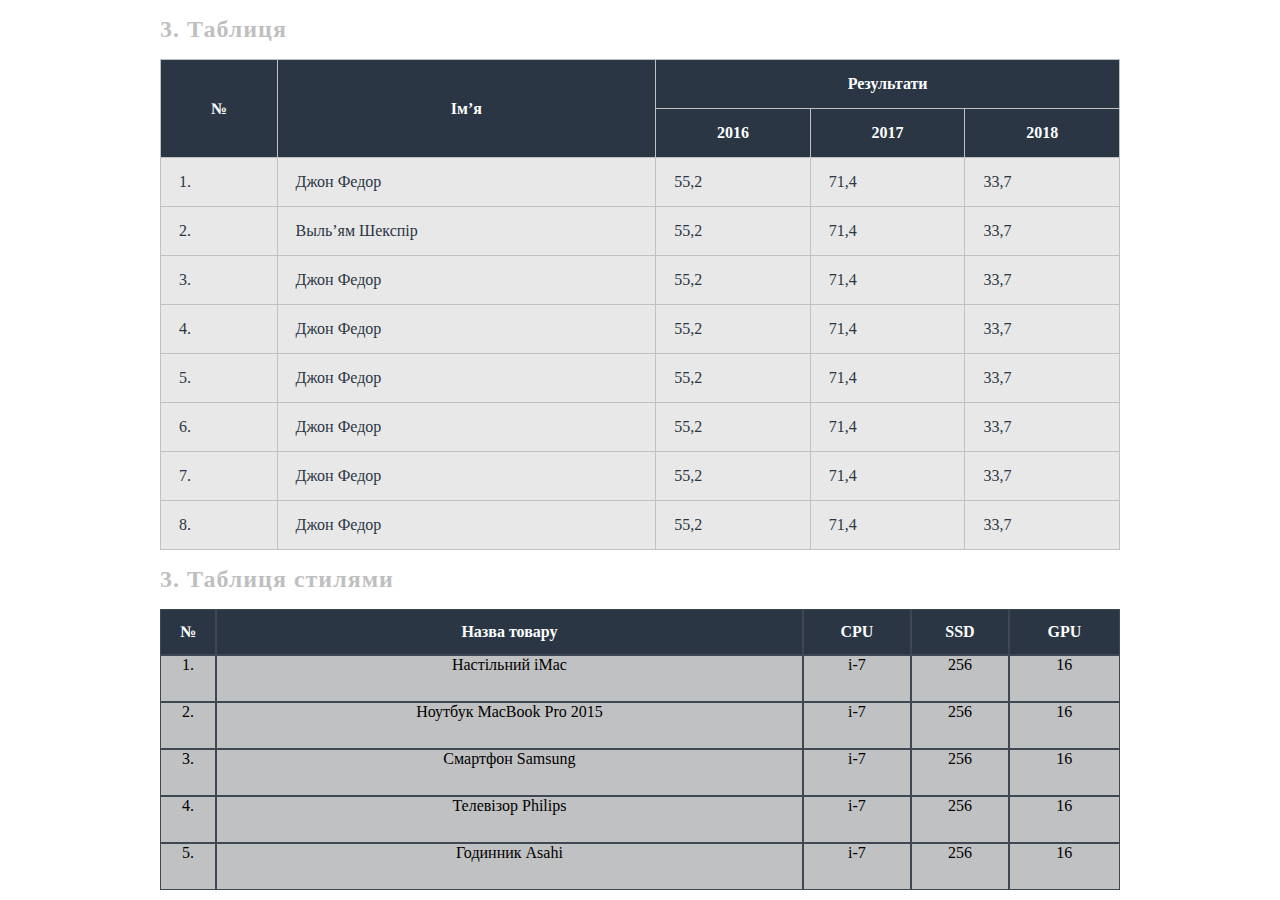
==== table.html @ 28cdceb6 "first" ====
<!DOCTYPE html>
<html lang="uk">
<head>
  <meta charset="UTF-8">
  <meta http-equiv="X-UA-Compatible" content="IE=edge">
  <meta name="viewport" content="width=device-width, initial-scale=1.0">
  <link rel="stylesheet" href="css/style.css">
  <title>Table</title>
</head>
<body>
  <main>
      <section class="table-result">
        <h1>3. Таблиця</h1>
        <table>
          <thead class="title">
            <tr>
              <th rowspan="2">№</th>
              <th rowspan="2">Ім’я</th>
              <th colspan="3">Результати</th>
            </tr>
            <tr>
              <th>2016</th>
              <th>2017</th>
              <th>2018</th>
            </tr>
          </thead>
          <tbody class="name">
            <tr>
              <td>1.</td>
              <td>Джон Федор</td>
              <td>55,2</td>
              <td>71,4</td>
              <td>33,7</td>
            </tr>
            <tr>
              <td>2.</td>
              <td>Выль’ям Шекспір</td>
              <td>55,2</td>
              <td>71,4</td>
              <td>33,7</td>
            </tr>
            <tr>
              <td>3.</td>
              <td>Джон Федор</td>
              <td>55,2</td>
              <td>71,4</td>
              <td>33,7</td>
            </tr>
            <tr>
              <td>4.</td>
              <td>Джон Федор</td>
              <td>55,2</td>
              <td>71,4</td>
              <td>33,7</td>
            </tr> 
            <tr>
              <td>5.</td>
              <td>Джон Федор</td>
              <td>55,2</td>
              <td>71,4</td>
              <td>33,7</td>
            </tr>
            <tr>
              <td>6.</td>
              <td>Джон Федор</td>
              <td>55,2</td>
              <td>71,4</td>
              <td>33,7</td>
            </tr>
            <tr>
              <td>7.</td>
              <td>Джон Федор</td>
              <td>55,2</td>
              <td>71,4</td>
              <td>33,7</td>
            </tr>
            <tr>
              <td>8.</td>
              <td>Джон Федор</td>
              <td>55,2</td>
              <td>71,4</td>
              <td>33,7</td>
            </tr>  
          </tbody>  
        </table>
      </section>
      <section class="table-name">
        <h1>3. Таблиця стилями</h1>
        <div class="table-style">
          <div class="table-line named">
            <h2>№</h2>
            <h2>Назва товару</h2>
            <h2>CPU</h2>
            <h2>SSD</h2>
            <h2>GPU</h2>
          </div>
          <div class="table-line">
            <p>1.</p>
            <p>Настільний iMac</p>
            <p>i-7</p>
            <p>256</p>
            <p>16</p>
          </div>
          <div class="table-line">
            <p>2.</p>
            <p>Ноутбук MacBook Pro 2015</p>
            <p>i-7</p>
            <p>256</p>
            <p>16</p>
          </div>
          <div class="table-line">
            <p>3.</p>
            <p>Смартфон Samsung</p>
            <p>i-7</p>
            <p>256</p>
            <p>16</p>
          </div>
          <div class="table-line">
            <p>4.</p>
            <p>Телевізор Philips</p>
            <p>i-7</p>
            <p>256</p>
            <p>16</p>
          </div>
          <div class="table-line">
            <p>5.</p>
            <p>Годинник Asahi</p>
            <p>i-7</p>
            <p>256</p>
            <p>16</p>
          </div>
        </div>
      </section>
    
  </main>
</body>
</html>
---- css/style.css ----
.body {
  font-family: "Arial";
}
.table-result {
  margin: 0 auto;
  max-width: 960px;
}

.table-result table {
  width: 100%;
  border-collapse: collapse;
}

.table-result h1,
.table-name h1 {
  font-size: 24px;
  letter-spacing: 1px;
  color: #bfbfbf;
  font-weight: bold;
}

.title {
  height: 92px;
  border-radius: 3px;
  background-color: #2a3644;
}

.title th{
  padding: 15px 0;
  font-size: 16px;
  color: #ffffff;
  font-weight: bold;
  border: 1px solid #c0c1c2;
}

.name {
  height: 45px;
  background-color: #e8e8e8;
}

.name td{
  padding: 15px 18px;
  font-size: 16px;
  color: #2a3644;
  border: 1px solid #c0c1c2;
}
.table-name {
  margin: 0 auto;
  max-width: 960px;
}
.table-style {
  display: table;
  width: 100%;
}

.table-line h2,
.table-line p {
  display: table-cell;
}


.named h2 {
  font-size: 16px;
  color: #ffffff;
  font-weight: bold;
  background-color: #2a3644;
  text-align: center;
  padding: 13px 0;
  border: 0.5px solid #3f4852;
}

.table-line p {
  height: 45px;
  font-size: 16px;
  background-color: #c0c1c2;
  text-align: center;
  border: 0.5px solid #3f4852;
}

.table-line{
  display: table-row;
}
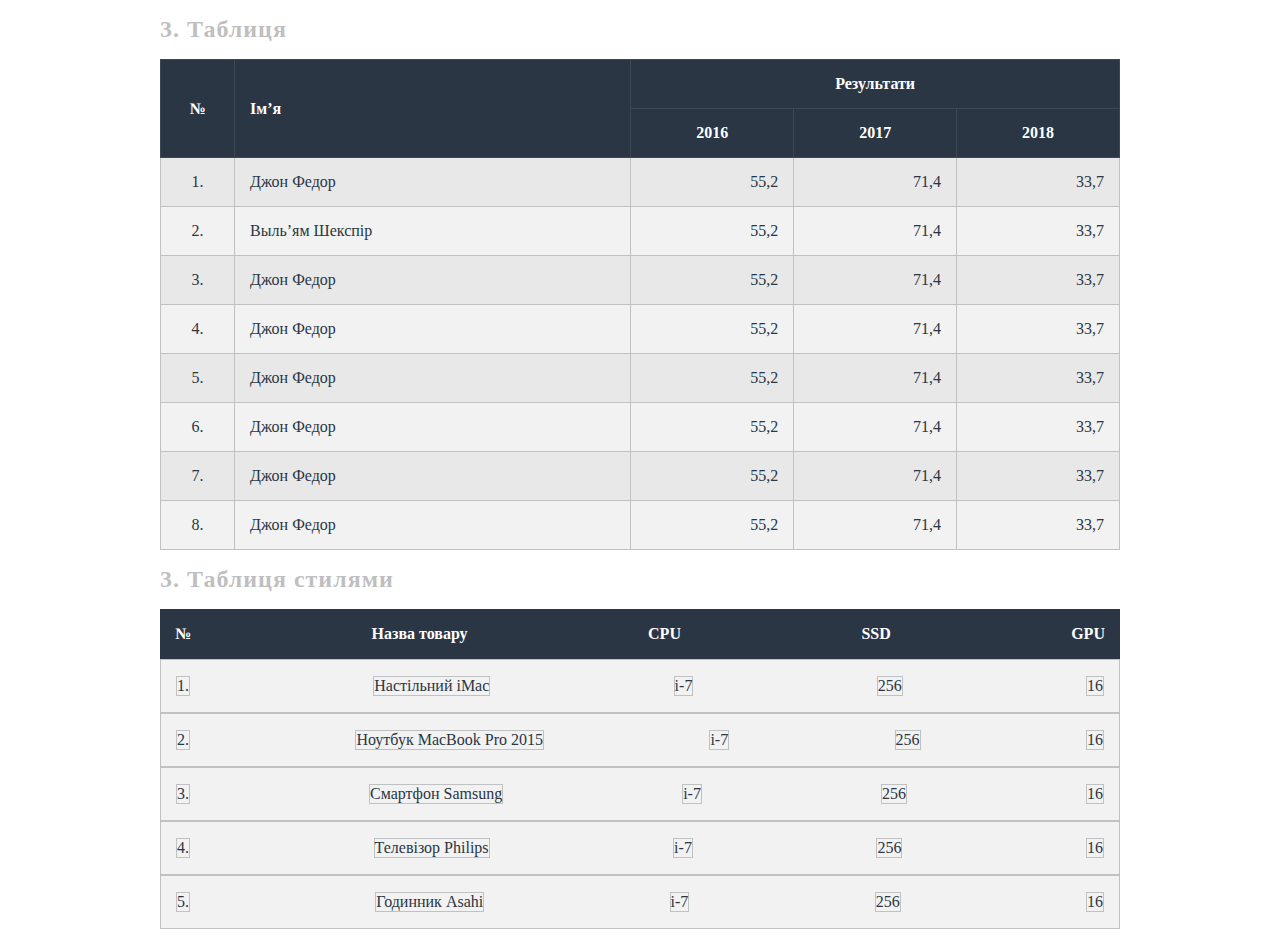
==== commit 0aa4cffc: "table" ====
--- a/table.html
+++ b/table.html
@@ -9,10 +9,10 @@
 </head>
 <body>
   <main>
-      <section class="table-result">
+      <div class="table-result">
         <h1>3. Таблиця</h1>
         <table>
-          <thead class="title">
+          <thead class="table-row">
             <tr>
               <th rowspan="2">№</th>
               <th rowspan="2">Ім’я</th>
@@ -24,7 +24,7 @@
               <th>2018</th>
             </tr>
           </thead>
-          <tbody class="name">
+          <tbody class="line">
             <tr>
               <td>1.</td>
               <td>Джон Федор</td>
@@ -83,46 +83,47 @@
             </tr>  
           </tbody>  
         </table>
-      </section>
-      <section class="table-name">
+      </div>
+
+      <div class="table-name">
         <h1>3. Таблиця стилями</h1>
         <div class="table-style">
-          <div class="table-line named">
-            <h2>№</h2>
-            <h2>Назва товару</h2>
-            <h2>CPU</h2>
-            <h2>SSD</h2>
-            <h2>GPU</h2>
+          <div class="table-line title table">
+            <p>№</p>
+            <p>Назва товару</p>
+            <p>CPU</p>
+            <p>SSD</p>
+            <p>GPU</p>
           </div>
-          <div class="table-line">
+          <div class="table-line info table">
             <p>1.</p>
             <p>Настільний iMac</p>
             <p>i-7</p>
             <p>256</p>
             <p>16</p>
           </div>
-          <div class="table-line">
+          <div class="table-line info table">
             <p>2.</p>
             <p>Ноутбук MacBook Pro 2015</p>
             <p>i-7</p>
             <p>256</p>
             <p>16</p>
           </div>
-          <div class="table-line">
+          <div class="table-line info table">
             <p>3.</p>
             <p>Смартфон Samsung</p>
             <p>i-7</p>
             <p>256</p>
             <p>16</p>
           </div>
-          <div class="table-line">
+          <div class="table-line info table">
             <p>4.</p>
             <p>Телевізор Philips</p>
             <p>i-7</p>
             <p>256</p>
             <p>16</p>
           </div>
-          <div class="table-line">
+          <div class="table-line info table">
             <p>5.</p>
             <p>Годинник Asahi</p>
             <p>i-7</p>
@@ -130,7 +131,7 @@
             <p>16</p>
           </div>
         </div>
-      </section>
+      </div>
     
   </main>
 </body>
--- a/css/style.css
+++ b/css/style.css
@@ -19,64 +19,90 @@
   font-weight: bold;
 }
 
-.title {
-  height: 92px;
+.table-row tr {
   border-radius: 3px;
   background-color: #2a3644;
 }
 
-.title th{
-  padding: 15px 0;
+.table-row th {
   font-size: 16px;
   color: #ffffff;
   font-weight: bold;
+  padding: 15px;
+ 
+  border: 1px solid #3f4852;
+}
+
+.line tr {
+  background-color: #f2f2f2;;
+  transition: all .25s ease;
+}
+
+.line td {
+  font-size: 16px;
+  color: #2a3644;
+  padding: 15px 15px;
+  border-left: 0;
+  border-bottom: 0;
+  border-right: 0;
+  border: 1px solid #c0c1c2;
+  
+}
+
+.line tr:hover {
+  background-color: #c0c1c2;
+}
+.table-row tr:first-child th:nth-child(2) {
+  text-align: left;
+}
+
+.table-row tr:first-child th:first-child {
+  width: 43px;
+}
+
+.line td:first-child {
+  text-align: center;
+}
+
+.line td:nth-child(n + 3) {
+  text-align: right;
+}
+
+.line tr:nth-child(2n+1){
+  background-color: #e8e8e8;
+}
+.table-name {
+  margin: 0 auto;
+  max-width: 960px;;
+}
+
+.table {
+  display: flex;
+  justify-content: space-between;
+}
+
+.title {
+  background-color: #2a3644;
+  padding: 0px 15px;
+}
+
+.title p {
+  font-size: 16px;
+  color: #ffffff;
+  font-weight: bold;
+}
+.info {
+  background-color: #f2f2f2;
+  padding: 0px 15px;
   border: 1px solid #c0c1c2;
 }
 
-.name {
-  height: 45px;
-  background-color: #e8e8e8;
-}
-
-.name td{
-  padding: 15px 18px;
+.info p {
+  
   font-size: 16px;
   color: #2a3644;
   border: 1px solid #c0c1c2;
 }
-.table-name {
-  margin: 0 auto;
-  max-width: 960px;
+
+.table-style {
 }
-.table-style {
-  display: table;
-  width: 100%;
-}
-
-.table-line h2,
-.table-line p {
-  display: table-cell;
-}
-
-
-.named h2 {
-  font-size: 16px;
-  color: #ffffff;
-  font-weight: bold;
-  background-color: #2a3644;
-  text-align: center;
-  padding: 13px 0;
-  border: 0.5px solid #3f4852;
-}
-
-.table-line p {
-  height: 45px;
-  font-size: 16px;
-  background-color: #c0c1c2;
-  text-align: center;
-  border: 0.5px solid #3f4852;
-}
-
-.table-line{
-  display: table-row;
-}